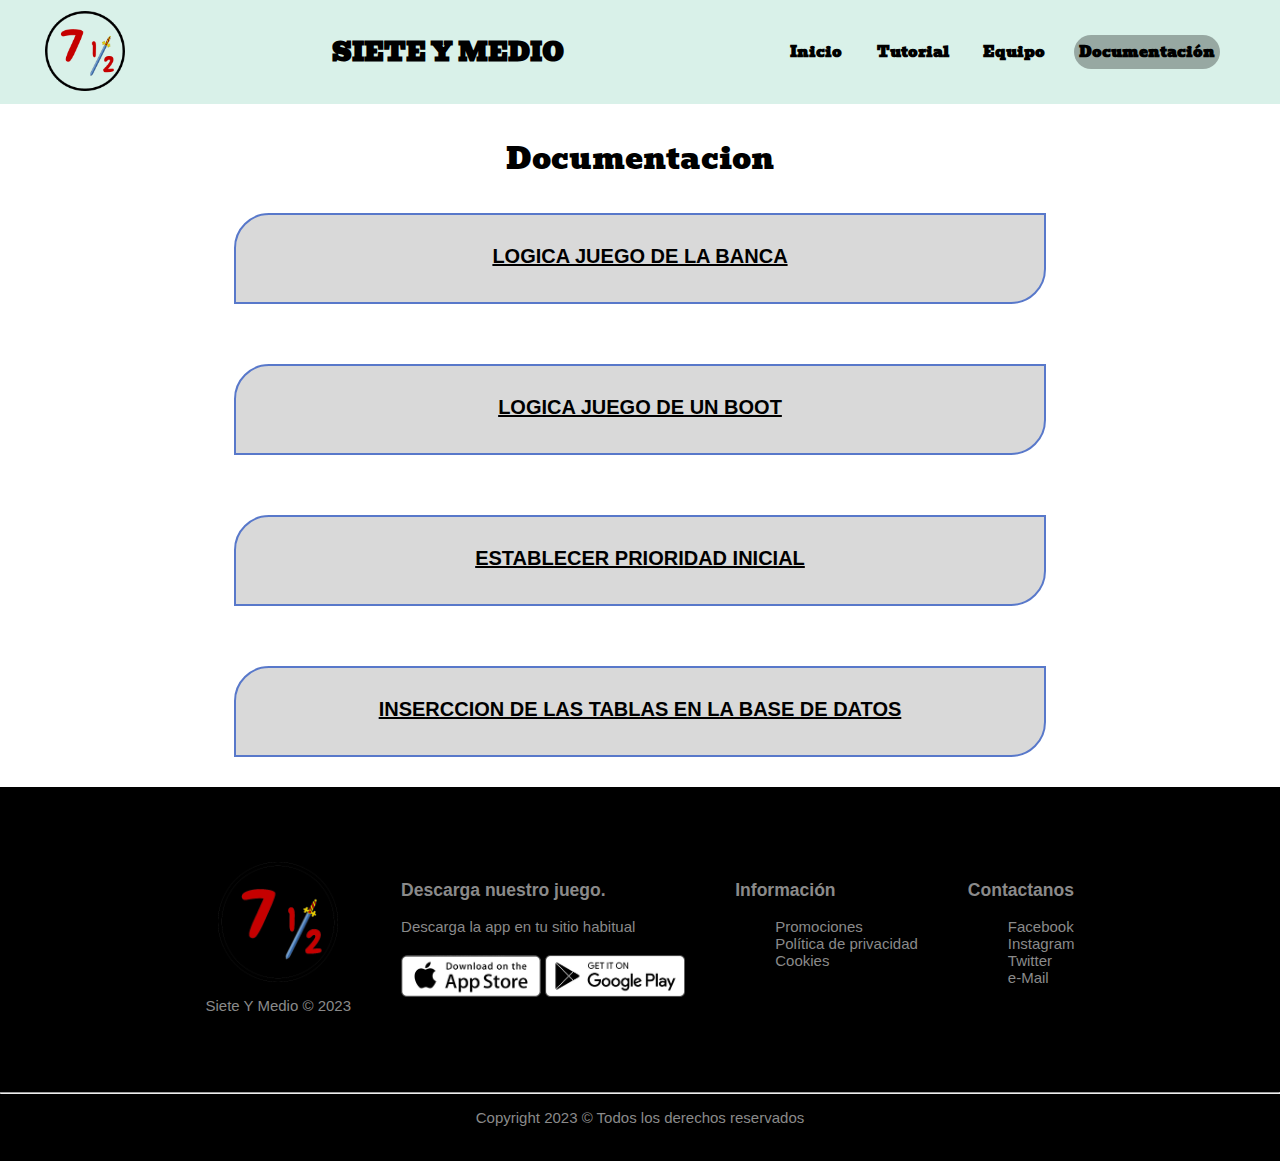
==== web/documentacion_programacion.html @ d2468abe "Add files via upload" ====
<!DOCTYPE html>
<html lang="en">
<head>
    <meta charset="UTF-8">
    <meta http-equiv="X-UA-Compatible" content="IE=edge">
    <meta name="viewport" content="width=device-width, initial-scale=1.0">
    <link href="style.css" rel="stylesheet" />
    <title>Documentacion</title>

</head>
<body>
    


    <div class="barraNavegacion">
        <div class="logo">
            <a href="index.html"><img src="./img/logo.png"></a>
        </div>

        <div class="sieteymedio">
            <p>SIETE Y MEDIO</p>
        </div>

        <div class="menuLinks">
            <ul id="menuItems">
                <li><a href="index.html">Inicio</a></li>
                <li><a href="tutorial.html">Tutorial</a></li>
                <li><a href="equip.html">Equipo</a></li>
                <li><a class = "subrayado" href="documentacion_programacion.html">Documentación</a></li>
            </ul>
        </div>
    </div>


    <div class="tituloPagina">
        <p>Documentacion</p>
    </div>

    <div class="principalDocumentacion">

        <div class="cuadro">
            <p class="titulo">LOGICA JUEGO DE LA BANCA</p>
            <p></p>
        </div>

        <div class="cuadro">
            <p class="titulo">LOGICA JUEGO DE UN BOOT</p>
            <p></p>
        </div>

        <div class="cuadro">
            <p class="titulo">ESTABLECER PRIORIDAD INICIAL</p>
            <p></p>
        </div>

        <div class="cuadro">
            <p class="titulo">INSERCCION DE LAS TABLAS EN LA BASE DE DATOS</p>
            <p></p>
        </div>


    </div>

   















    <div class="footer">
        <div class="logoFooter">
            <img class="logoImgF" src="img/logo.png" >
            <p> Siete Y Medio © 2023 </p>
        </div>
        <div class="appFooter">  
            <h3>Descarga nuestro juego.</h3>
            <p>Descarga la app en tu sitio habitual</p>
            <div class="app-logo">
                <img src="img/app-store.png">
                <img src="img/play-store.png">
            </div>
        </div>
        <div class="infoFooter">
            <h3>Información</h3>
            <ul>
                <li>Promociones</li>
                <li>Política de privacidad</li>
                <li>Cookies</li>
            </ul>
        </div>
        <div class="redesFooter">
            <h3>Contactanos</h3>
            <ul>
                <li>Facebook</li>
                <li>Instagram</li>
                <li>Twitter</li>
                <li>e-Mail</li>
            </ul>
        </div>
    </div>   
    <div class="footer2">
        <hr>
        <p class="copyright">Copyright 2023 © Todos los derechos reservados </p>
    </div> 

</body>
</html>
---- web/style.css ----
/*--------*/
    /* Fuente */
    /*--------*/

    *{
        font-family: 'Arial';
    }

    @font-face {
        font-family: 'Bevan';
        src: url("./fonts/BevanRegular.ttf") format("opentype");
        
    }

    .sieteymedio p, .menuLinks #menuItems a, .tituloPagina p{
        font-family: "Bevan";
    }

   
    /*--------------------*/
    /* Ajustes generales  */
    /*--------------------*/
    
    html {
        scroll-behavior: smooth;
    }
    
    ul {
        list-style: none;
    }
    
    body {
        padding: 0;
        margin: 0;
        background-size: 100%;
        font-size: 15px;
        
    }
    
    :root{
        --color_cabecera: rgba(0, 162, 255, 0);
    }



    /*-----------------------------------------*/
    /* Cabecera prinicpal titulo Siete y Medio */
    /*-----------------------------------------*/

    .cabecera {
        color: white;
        display: flex;
        justify-content: center;
        background: linear-gradient(to top, #00b7d6, #84bfca);
    }

    .sieteymedio{
        font-size: 26px;
        font-weight: bold;
        display: flex;
        margin-left: 30px;
        justify-content: center;
    }

    
    
    /*-------------------------------*/
    /* Barra navegacion logo / links */
    /*-------------------------------*/

    .barraNavegacion {
        display: flex;
        align-items: center;
        justify-content: space-between;
        padding: 5px;
        background-color: #d9f1e9;
        
        /* Nav bar */
        position: -webkit-sticky;
        position: sticky;
        top: 0;
        z-index: 100;
    }
    
    .barraNavegacion .logo{
        margin-left: 40px;
        justify-content: center;
        align-items: center;
    }
    .barraNavegacion .logo img{
        width:80px;
        height:80px;
    }

    
    #menuItems {
        margin-right: 40px;
        font-size: 15px;
        font-weight: bold;
        
    }
    
    .menuLinks {
        text-align: right;
        justify-content: right;
        display: flex;
    }
    
    .menuLinks ul {
        display: inline-block;
        list-style-type: none;
    }
    
    .menuLinks ul li {    
        display: inline-block;
        margin-right: 10px;
        
    }
    
    .menuLinks ul li a{
        text-decoration:none;
        color: black;
        border-radius: 40px;
        margin: 0 5px;
        padding: 5px 5px;
        
    }

    .menuLinks ul li a.subrayado, a:hover{
        transition:.4s;
        background-color: rgba(0,0,0,.3);
    }



    /*---------*/
    /* COMUNES */
    /*---------*/


   

    .tituloPagina {
        display: flex;
        justify-content: center; 
        font-size: 30px;
    }


    .cuadro{
        width: 60%;
        padding: 20px;
        margin: 30px;
        background-color: rgba(0, 0, 0, 0.15);
        align-items: center;
        justify-content: center;
        text-align:justify;
        border-radius: 35px 0px 35px 35px;
        -moz-border-radius: 35px 0px 35px 35px;
        -webkit-border-radius: 35px 0px 35px 0px;
        border: 2px solid #5878ca;
        line-height: 22px;
    }

    .bold{
        font-weight: bold;
    }

    /*-------*/
    /* INDEX */
    /*-------*/

    .principalIndex{
        display: flex;
        flex-direction: column;
        margin: 20px;
        align-items: center;
        justify-content: center;
    }
    
    .principalIndex .cuadro .ulIndex {
        margin-top: -55px;
        
    }

    /* IMG RELGA DERECHA*/ 
    .principalIndex .cuadro .divregla{
        justify-content: right;
        margin: 0px auto;
        text-align: right;
    }
    .principalIndex .cuadro .divregla img{
        height: 100px;
        width: 150px;
        
        
    }
    .principalIndex .cuadro .divregla img:hover{
        
        -webkit-transform: rotate(-100deg);
    }


    /* IMAGEN COPA */ 

    .principalIndex .cuadro .divcopa{
        justify-content: left;
        text-align: left;
    }
    .principalIndex .cuadro .divcopa img{
        height: 160px;
        width: 110px;
        margin-top: 15px;
        margin-left: 25px;
    }


    /*------------*/
    /* TUTORIAL   */
    /*------------*/

    .principalTutorial{
        display: flex;
        flex-direction: column;
        /* margin-top: -15px; */
        align-items: center;
        justify-content: center;
    }

    .titulo{
        justify-content: center;
        display: flex;
        text-decoration: underline;
        margin: 10px;
        text-align: center;
        font-size: 20px;
        font-weight: bold;
    }

    .tutorial{
        display: flex;
        flex-direction: row;
        margin: 15px;
        
    }

    .fotosBaraja{
        display: flex;
        flex-direction: row;
        justify-content: space-between;
    }

    #barajaesp {
        width: 240px;
        height: 190px;
        margin-left: 35px;
    }

    #barajapoker{
        width: 200px;
        height: 190px;
        margin-right: 35px;
    }

    

    /*-------*/
    /* EQUIP */
    /*-------*/

    .principalEquipo{
        display: flex;
        flex-direction: column;
        margin-top: -30px;
        align-items: center;
        justify-content: center;
    }

    .fotosEquipo{
        display: flex;
        flex-direction: row;
        justify-content: space-between;
    }

    #engranajes{
        width: 150px;
        height: 150px;
        text-align: left;
        align-items: left;
        margin-left: 35px;    
    }

    #equipo{
        width: 150px;
        height: 150px;
        margin-right: 35px;
    }

    /*--------------*/
    /* DOCUMENTACION */
    /*--------------*/


    .principalDocumentacion{
        display: flex;
        flex-direction: column;
        margin-top: -30px;
        align-items: center;
        justify-content: center;
    }


    /*--------*/
    /* Footer */
    /*--------*/

    .footer {
        background: #000;
        color: #8a8a8a;
        font-size: 15px;
        padding: 50px 0 20px;
        display: flex;
        flex-direction: row;
        justify-content: center;
    }
    
    .footer2 {
        background: #000;
        color: #8a8a8a;
        padding: 10px 0 20px;
    }
    
    .logoFooter, .appFooter, .infoFooter, .redesFooter {
    margin:25px}
    
    .app-logo {
        margin-top: 20px;
    }
    
    .app-logo img {
        width: 140px;
    }
    
    .footer hr {
        background: #b5b5b5;
        height: 1px;
        margin: 20px 0;
        justify-content: center;
        align-items: center;
    }
    
    .copyright {
        text-align: center;
    }
    
    .logoImgF{
        width: 120px;
    }
    
    .logoFooter img{
        display: flex;
        align-items: center;
        margin: 0px auto;
        text-align: center;
    }




    /*----------------*/
    /* VISTA EN MOVIL */
    /*----------------*/
    

    


    @media only screen and (max-width: 768px) {

        /* Ajustes de la barra de navegación. */

        .barraNavegacion{
            display:flex;
           
        }

        .sieteymedio{
            display: flex;
            text-align: center;
            justify-content: center;
            font-size: 18px;
        }
        .barraNavegacion .logo {
            margin-left: 10px;
        }
        .barraNavegacion .logo img{
            width:60px;
            height:60px;
        };
                
        #MenuItems{
            margin-right: 15px auto;
            display: flex;
            /* margin-left:15px; */
            align-items: right;
            justify-content: right;
            text-align: right;
        }    

        /* !!!!!!!!mirar menu barra navegacion en el movil */

        .menuLinks li{
            display: flex;
            padding-bottom: 5px;
            margin: 0px auto;
            
        }
            
        .menuLinks {
            display: flex;
            align-items: right;
            justify-content: right;
            text-align: right;
        }



        .tituloPagina{
            display: flex;
            flex-direction: column;
            margin: 0;
            align-items: center;
            font-size: 22px;
        }
        
        .cuadro{
            line-height: 19px;
        }


        /*********/
        /* INDEX */
        /*********/

        .principalIndex {
            display: flex;
            flex-direction: column;
            margin: 0;
            align-items: center;
            text-align: center;
            justify-content: center;
            justify-items: center;
        }
        
        /* REGLA */

        .principalIndex .cuadro .divregla{
            justify-content: center;
            margin: 0px auto;
            text-align: center;
        }
        .principalIndex .cuadro .divregla img{
            height: 50px;
            width: 90px;
        }

        /* COPA */

        .principalIndex .cuadro .divcopa{
            justify-content: center;
            margin: 0px auto;
            text-align: center;     
        }
        .principalIndex .cuadro .divcopa img{
            height: 50px;
            width: 50px;
        }


        .principalIndex .cuadro .ulIndex {
            margin-top: 10px;
        }


        /************/
        /* TUTORIAL */
        /************/

        .principalTutorial{
            display: flex;
            flex-direction: column;
            margin: 0;
            align-items: center;
            
        }

        

        .principalTutorial p.titulo{
            display: flex;
            font-size: 14px;
        }

        .principalTutorial p, li, ul, .principalEquipo p{
            font-size: 11px;
        }

        
        .fotosBaraja{
            display: flex;
            flex-direction: row;
            justify-content: center;
            align-items: center;
        }

        #barajaesp {
            width: 150px;
            height: 140px;
            margin-right: 35px;
            margin-bottom: 10px;
        }

        #barajapoker{
            width: 110px;
            height: 130px;
            margin-left: 35px;
            margin-bottom: 10px;
        }

        
        /**********/
        /* EQUIPO */
        /**********/

        .fotosEquipo{
            display: flex;
            flex-direction: row;
            justify-content: center;
            align-items: center;
        }

        #engranajes{
            width: 130px;
            height: 120px;
            margin-right: 25px;
            margin-bottom: 10px;
        }

        #equipo{
            width: 120px;
            height: 120px;
            margin-left: 25px;
            margin-bottom: 10px;
        }
        

        /*****************/
        /* DOCUMENTACION */
        /*****************/













        /* FOOTER */

        .footer {
            background: #000;
            color: #8a8a8a;
            font-size: 15px;
            padding: 60px 0 20px;
            display: flex;
            flex-direction: column;
            justify-content: center;
            align-items: center;
        }

        .footer .logoFooter img{
            display:flex;
            justify-content: center;
            margin: 0px auto;
            height: 80px;
            width: 80px;
        }


        .footer .appFooter h3{
            display: flex;
            margin: 0px auto;
            justify-content: center;
        }

        .footer .appFooter p{
            display: flex;
            margin: 0px auto;
            justify-content: center;
            padding-top: 5px;
        }
        
        .footer .infoFooter h3{
            display: flex;
            justify-content: center;
            margin: 0px auto;
        } 

        .footer .redesFooter h3{
            display: flex;
            justify-content: center;
            margin: 0px auto;
        } 
}
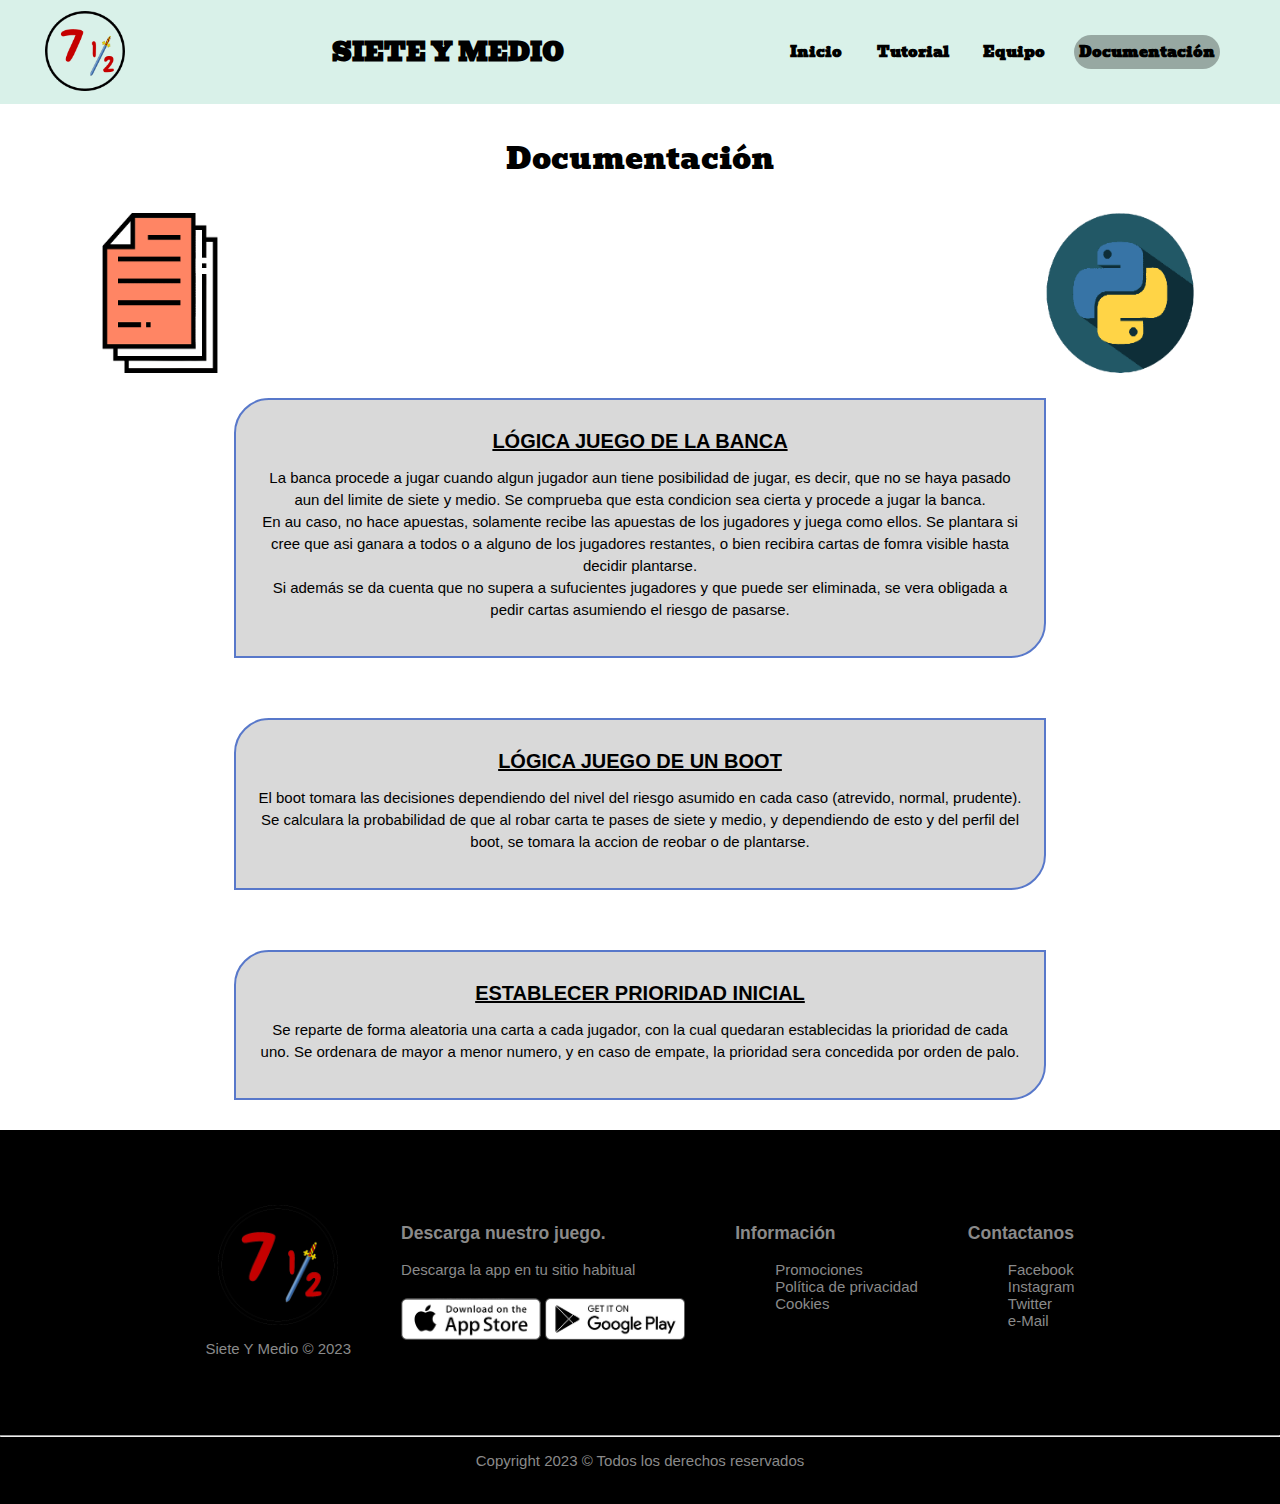
==== commit 45de5e33: "Add files via upload" ====
--- a/web/documentacion_programacion.html
+++ b/web/documentacion_programacion.html
@@ -33,30 +33,36 @@
 
 
     <div class="tituloPagina">
-        <p>Documentacion</p>
+        <p>Documentación</p>
+    </div>
+
+    <div class="fotosDocumentacion">
+        <img id="documentacion"src="./img/documentos.png" alt="Documentos">
+        <img id="python"src="./img/python.png" alt="Logo python">
     </div>
 
     <div class="principalDocumentacion">
 
         <div class="cuadro">
-            <p class="titulo">LOGICA JUEGO DE LA BANCA</p>
-            <p></p>
+            <p class="titulo">LÓGICA JUEGO DE LA BANCA</p>
+            <p>La banca procede a jugar cuando algun jugador aun tiene posibilidad de jugar, es decir, que no se haya pasado aun del limite de siete y medio. Se comprueba que esta condicion sea cierta y procede a jugar la banca. <br>
+            En au caso, no hace apuestas, solamente recibe las apuestas de los jugadores y juega como ellos. Se plantara si cree que asi ganara a todos o a alguno de los jugadores restantes, o bien recibira cartas de fomra visible hasta decidir plantarse. <br>
+            Si además se da cuenta que no supera a sufucientes jugadores y que puede ser eliminada, se vera obligada a pedir cartas asumiendo el riesgo de pasarse.
+            </p>
         </div>
 
         <div class="cuadro">
-            <p class="titulo">LOGICA JUEGO DE UN BOOT</p>
-            <p></p>
+            <p class="titulo">LÓGICA JUEGO DE UN BOOT</p>
+            <p>El boot tomara las decisiones dependiendo del nivel del riesgo asumido en cada caso (atrevido, normal, prudente). <br>
+            Se calculara la probabilidad de que al robar carta te pases de siete y medio, y dependiendo de esto y del perfil del boot, se tomara la accion de reobar o de plantarse.</p>
         </div>
 
         <div class="cuadro">
             <p class="titulo">ESTABLECER PRIORIDAD INICIAL</p>
-            <p></p>
+            <p>Se reparte de forma aleatoria una carta a cada jugador, con la cual quedaran establecidas la prioridad de cada uno. Se ordenara de mayor a menor numero, y en caso de empate, la prioridad sera concedida por orden de palo.</p>
         </div>
 
-        <div class="cuadro">
-            <p class="titulo">INSERCCION DE LAS TABLAS EN LA BASE DE DATOS</p>
-            <p></p>
-        </div>
+        
 
 
     </div>
--- a/web/style.css
+++ b/web/style.css
@@ -144,7 +144,9 @@
         display: flex;
         justify-content: center; 
         font-size: 30px;
-    }
+
+    }
+
 
 
     .cuadro{
@@ -160,7 +162,79 @@
         -webkit-border-radius: 35px 0px 35px 0px;
         border: 2px solid #5878ca;
         line-height: 22px;
-    }
+    
+    }
+
+    .tituloPagina:hover {
+        animation: myAnim 1s ease 0s 1 normal forwards;
+    }
+      
+   
+    
+
+    @keyframes myAnim {
+        0% {
+            transform: translate(0);
+        }
+    
+        10% {
+            transform: translate(-2px, -2px);
+        }
+    
+        20% {
+            transform: translate(2px, -2px);
+        }
+    
+        30% {
+            transform: translate(-2px, 2px);
+        }
+    
+        40% {
+            transform: translate(2px, 2px);
+        }
+    
+        50% {
+            transform: translate(-2px, -2px);
+        }
+    
+        60% {
+            transform: translate(2px, -2px);
+        }
+    
+        70% {
+            transform: translate(-2px, 2px);
+        }
+    
+        80% {
+            transform: translate(-2px, -2px);
+        }
+    
+        90% {
+            transform: translate(2px, -2px);
+        }
+    
+        100% {
+            transform: translate(0);
+        }
+    }
+
+
+
+    
+    
+    
+
+
+
+
+
+
+
+
+
+
+
+
 
     .bold{
         font-weight: bold;
@@ -308,6 +382,34 @@
         align-items: center;
         justify-content: center;
     }
+
+    .principalDocumentacion .cuadro p{
+        text-align: center;
+    }
+
+    .fotosDocumentacion{
+        display: flex;
+        flex-direction: row;
+        justify-content: space-between;
+        margin-bottom: 25px;
+
+    }
+
+    #documentacion{
+        width: 250px;
+        height: 160px;
+        text-align: left;
+        align-items: left;
+        margin-left: 35px;    
+    }
+
+    #python{
+        width: 250px;
+        height: 160px;
+        margin-right: 35px;
+    }
+
+    
 
 
     /*--------*/
@@ -407,7 +509,7 @@
             text-align: right;
         }    
 
-        /* !!!!!!!!mirar menu barra navegacion en el movil */
+       
 
         .menuLinks li{
             display: flex;
@@ -437,6 +539,10 @@
             line-height: 19px;
         }
 
+        .principalTutorial p, li, ul, .principalEquipo p, .principalDocumentacion p{
+            font-size: 11px;
+        }
+
 
         /*********/
         /* INDEX */
@@ -481,6 +587,8 @@
             margin-top: 10px;
         }
 
+        
+
 
         /************/
         /* TUTORIAL */
@@ -501,9 +609,7 @@
             font-size: 14px;
         }
 
-        .principalTutorial p, li, ul, .principalEquipo p{
-            font-size: 11px;
-        }
+        
 
         
         .fotosBaraja{
@@ -559,7 +665,31 @@
         /*****************/
 
 
-
+        .fotosDocumentacion{
+            display: flex;
+            flex-direction: row;
+            justify-content: center;
+            align-items: center;
+            
+        }
+
+        #documentacion{
+            width: 190px;
+            height: 120px;
+            margin-right: 25px;
+            margin-bottom: 10px;
+        }
+
+        #python{
+            width: 190px;
+            height: 120px;
+            margin-left: 25px;
+            margin-bottom: 10px;
+        }
+        .principalDocumentacion .cuadro p.titulo{
+            display: flex;
+            font-size: 14px;
+        }
 
 
 
